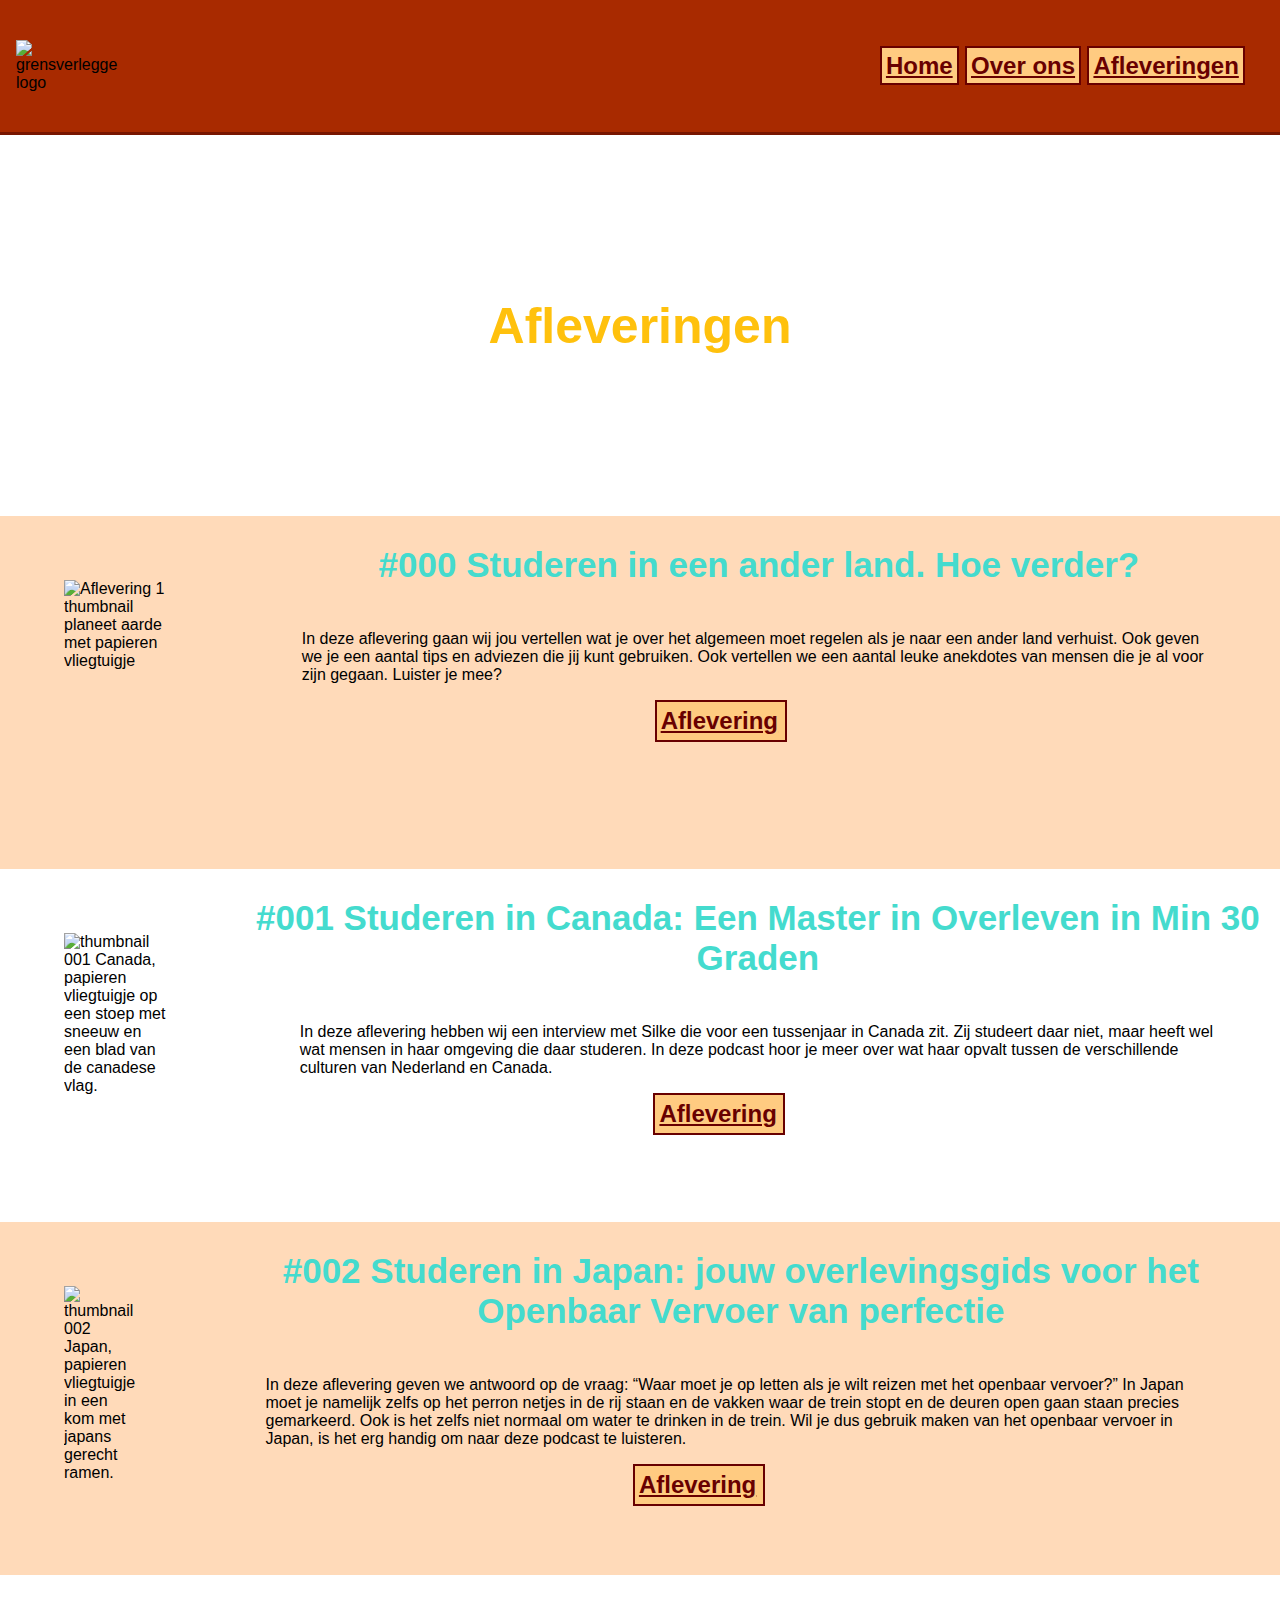
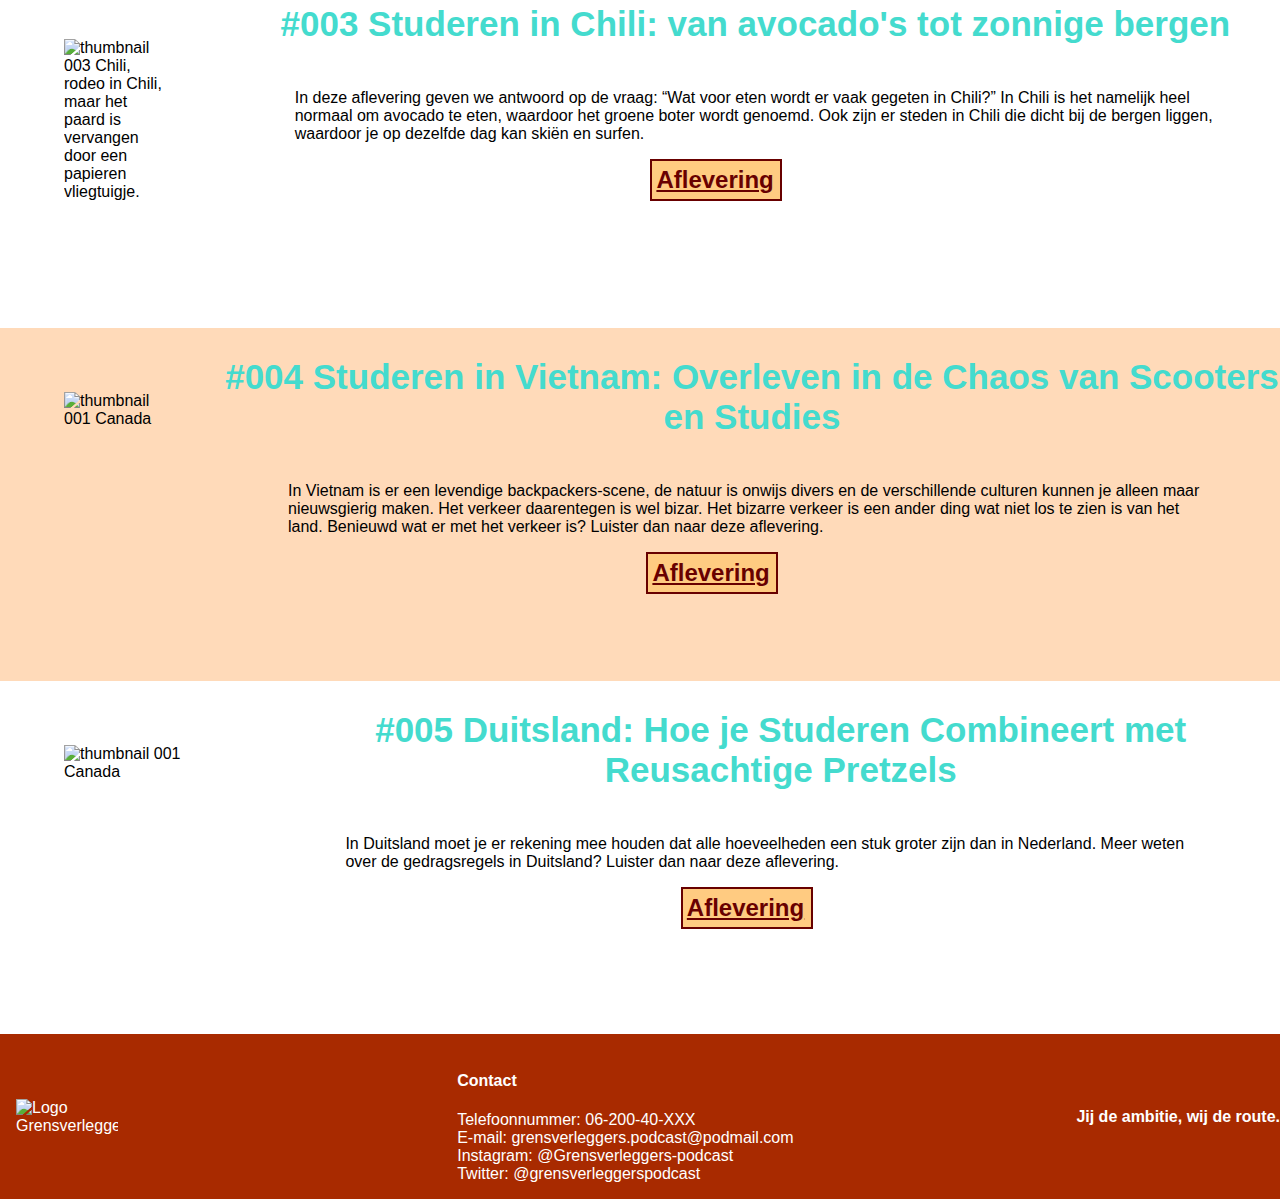
==== afleveringen.html @ 33323e70 "Add files via upload" ====
<!DOCTYPE html>
<html lang="nl">
<head>
    <meta charset="UTF-8">
    <meta name="viewport" content="width=device-width, initial-scale=1.0">
    <link rel="stylesheet" href="css/stijl.css">
    <title>Contact</title>
</head>
<body>
    <header>
        <img src="Images/GrensverleggersAsset-1.svg" alt="grensverleggers logo">
        <nav>
            <ul>
                <li><a href="index.html">Home</a></li>
                <li><a href="over-ons.html">Over ons</a></li>
                <li><a href="afleveringen.html">Afleveringen</a></li>
            </ul>
        </nav>
    </header>
    <main>
        <h1>Afleveringen</h1>
        <section class="aflevering">
            <img class="thumbnail" src="Images/000algemeen.jpg" alt="Aflevering 1 thumbnail planeet aarde met papieren vliegtuigje">
            <div>
                <h2>#000 Studeren in een ander land. Hoe verder?</h2>
                <p>
                    In deze aflevering gaan wij jou vertellen wat je over het algemeen moet regelen als je naar een ander land verhuist.
                    Ook geven we je een aantal tips en adviezen die jij kunt gebruiken. Ook vertellen we een aantal leuke anekdotes van mensen die je al voor zijn gegaan.
                    Luister je mee?
                </p>
                <a href="#">Aflevering</a>
            </div>
        </section>
        <section class="aflevering">
            <img class="thumbnail" src="Images/001canada.jpg" alt="thumbnail 001 Canada, papieren vliegtuigje op een stoep met sneeuw en een blad van de canadese vlag.">
            <div>
                <h2>#001 Studeren in Canada: Een Master in Overleven in Min 30 Graden</h2>
                <p>
                    In deze aflevering hebben wij een interview met Silke die voor een tussenjaar in Canada zit.
                    Zij studeert daar niet, maar heeft wel wat mensen in haar omgeving die daar studeren.
                    In deze podcast hoor je meer over wat haar opvalt tussen de verschillende culturen van Nederland en Canada.
                </p>
                <a href="#">Aflevering</a>
            </div>
        </section>
        <section class="aflevering">
            <img class="thumbnail" src="Images/002japan.jpg" alt="thumbnail 002 Japan, papieren vliegtuigje in een kom met japans gerecht ramen.">
            <div>
                <h2>#002 Studeren in Japan: jouw overlevingsgids voor het Openbaar Vervoer van perfectie</h2>
                <p>
                    In deze aflevering geven we antwoord op de vraag: “Waar moet je op letten als je wilt reizen met het openbaar vervoer?”
                    In Japan moet je namelijk zelfs op het perron netjes in de rij staan en de vakken waar de trein stopt en de deuren open gaan staan precies gemarkeerd.
                    Ook is het zelfs niet normaal om water te drinken in de trein.
                    Wil je dus gebruik maken van het openbaar vervoer in Japan, is het erg handig om naar deze podcast te luisteren.
                </p>
                <a href="#">Aflevering</a>
            </div>
        </section>
        <section class="aflevering">
            <img class="thumbnail" src="Images/003chili.jpg" alt="thumbnail 003 Chili, rodeo in Chili, maar het paard is vervangen door een papieren vliegtuigje.">
            <div>
                <h2>#003 Studeren in Chili: van avocado's tot zonnige bergen</h2>
                <p>
                    In deze aflevering geven we antwoord op de vraag: “Wat voor eten wordt er vaak gegeten in Chili?”
                    In Chili is het namelijk heel normaal om avocado te eten, waardoor het groene boter wordt genoemd.
                    Ook zijn er steden in Chili die dicht bij de bergen liggen, waardoor je op dezelfde dag kan skiën en surfen.
                </p>
                <a href="#">Aflevering</a>
            </div>
        </section>
        <section class="aflevering">
            <img class="thumbnail" src="Images/004vietnam.jpg" alt="thumbnail 001 Canada">
            <div>
                <h2>#004 Studeren in Vietnam: Overleven in de Chaos van Scooters en Studies</h2>
                <p>
                    In Vietnam is er een levendige backpackers-scene, de natuur is onwijs divers en de verschillende culturen kunnen je alleen maar nieuwsgierig maken.
                    Het verkeer daarentegen is wel bizar. Het bizarre verkeer is een ander ding wat niet los te zien is van het land.
                    Benieuwd wat er met het verkeer is? Luister dan naar deze aflevering.
                </p>
                <a href="#">Aflevering</a>
            </div>
        </section>
        <section class="aflevering">
            <img class="thumbnail" src="Images/005duitsland.jpg" alt="thumbnail 001 Canada">
            <div>
                <h2>#005 Duitsland: Hoe je Studeren Combineert met Reusachtige Pretzels</h2>
                <p>
                    In Duitsland moet je er rekening mee houden dat alle hoeveelheden een stuk groter zijn dan in Nederland.
                    Meer weten over de gedragsregels in Duitsland?
                    Luister dan naar deze aflevering.
                </p>
                <a href="#">Aflevering</a>
            </div>
        </section>
        
    </main>
    <footer>
        <img src="Images/GrensverleggersAsset-1.svg" alt="Logo Grensverleggers">
        <div>
            <ul>
                <li><h4>Contact</h4></li>
                <li>Telefoonnummer: 06-200-40-XXX</li>
                <li>E-mail: grensverleggers.podcast@podmail.com</li>
                <li>Instagram: @Grensverleggers-podcast</li>
                <li>Twitter: @grensverleggerspodcast</li>
            </ul>
        </div>
        <h4>Jij de ambitie, wij de route.</h4>
    </footer>
</body>
</html>
---- css/stijl.css ----
body {
    padding: 0%;
    margin: 0%;
}

header {
    display: flex;
    justify-content: space-between;
    align-items: center;
    background-color: rgb(168, 42, 0);
    border-bottom: 3px solid rgb(120, 22, 0);
    width: 100%;
    margin: 0%;
}

header img {
    height: 8%;
    width: 8%;
    padding: 1em;
    transition: transform 0.5s ease;
}

header img:hover {
    transform: scale(1.2) translateX(15px) translateY(15px);
}

header nav {
    text-align: right;
}

nav ul {
    display: flex;
    justify-content: center;
    padding: 2em;
}

nav li {
    padding: 0.2em;
}

a {
    padding: 4px;
    font-size: 1.5em;
    font-weight: bold;
    line-height: 30px;
    color:  rgb(104, 0, 0);
    border: 0.1em solid rgb(104, 0, 0);
    background-color: rgb(255, 203, 129);
    transition: all 0.5s ease;
}

a:hover {
    color: rgb(0, 71, 74);
    background-color: rgb(68, 219, 206);
    cursor: pointer;
}

a:focus {
    color: rgb(0, 71, 74);
    background-color: rgb(68, 219, 206);
}

h1 {
    color: rgb(255, 193, 13);
    text-align: center;
    padding-top: 10%;
    padding-bottom: 10%;
    font-size: 50px;
}

h2 {
    color: rgb(68, 219, 206);
    font-size: 35px;
    text-align: center;
}

p {
    margin-left: 4em;
    margin-right: 4em;
}

/*sections*/
section.home:nth-of-type(2){
    display: flex;
    flex-direction: column;
    align-items: center;
}

section.home:nth-of-type(3){
    background-color: peachpuff;
    display: flex;
    flex-direction: column;
}

section.home:nth-of-type(3) a {
    margin-left: 3em;
    margin-right: 3em;
    padding-bottom: 2em;
    font-size: 1em;
    padding: 0.5em;
    display: flex;
    justify-content: start;
    width: 6em;
}

section.home:nth-of-type(4) ul {
    display: flex;
    flex-direction: row;
    justify-content: space-evenly;
}

section.home:nth-of-type(4) li {
    display: flex;
    flex-direction: column;
    align-items: center;
    text-align: center;
    padding: 0.5em;
}

section.home:nth-of-type(5) div {
    background-color: rgb(255, 184, 113);
    display: flex;
    align-items: center;
}

section.home:nth-of-type(5) p {
    padding: 3em;
}

section.home:nth-of-type(5) img {
    height: 20%;
    width: 20%;
    margin: 1em;
    border: 0.5em solid;
    border-color: white;
}

section.home:nth-of-type(6) ul {
    display: flex;
    flex-direction: row;
    justify-content: space-around;
}

section.home:nth-of-type(6) li {
    display: flex;
    flex-direction: column;
    align-items: center;
    text-align: center;
    padding: 0.5em;
}

section.home:nth-of-type(7){
    background-color: peachpuff;
}

section.home:nth-of-type(7) div {
    display: flex;
    justify-content: space-evenly;
}

section.home:nth-of-type(7) img {
    margin: 0.5em;
}

h3 {
    font-family: 'Courier New', Courier, monospace;
    font-size: 1.7em;
}

ul {
    list-style-type: none;
}

body {
    font-family: Arial, Helvetica, sans-serif;
}

iframe {
    width: 40em;
    height: 10em;
}

/*afleveringen*/
.aflevering:nth-of-type(odd) {
    background-color: peachpuff;
}

.aflevering {
    display: flex;
    justify-content: space-around;
}

.aflevering div {
    display: flex;
    flex-direction: column;
}

.aflevering a {
    width: 5em;
    margin-left: 40%;
}

.thumbnail {
    height: 25vh;
    width: 25vh;
    margin: 4em;
}

/*over ons*/
.overons:nth-of-type(2) {
    display: flex;
    justify-content: center;
    flex-direction: column;
}

video {
    height: 50vh;
    width: 80vh;
    margin-left: 30%;
    margin-right: 30%;
}

video:hover {
    cursor: pointer;
}

section.overons:nth-of-type(3) {
    background-color: peachpuff;
}

.toria {
    display: flex;
    flex-direction: row;
}

.toria img {
    height: 10%;
    width: 10%;
    margin: 1em;
}

.freddy {
    display: flex;
    flex-direction: row;
    justify-content: end;
}

.freddy img {
    height: 10%;
    width: 10%;
    margin: 1em;
}

.freddy h3, .freddy p {
    display: flex;
    justify-content: end;
    text-align: end;
}

footer {
    background-color:rgb(168, 42, 0);
    color: white;
    display: flex;
    justify-content: space-between;
    align-items: center;
}

footer img {
    height: 8%;
    width: 8%;
    padding: 1em;
    transition: transform 1.0s ease;
}

footer div {
    display: flex;
    flex-direction: column;
    justify-content: center;
}
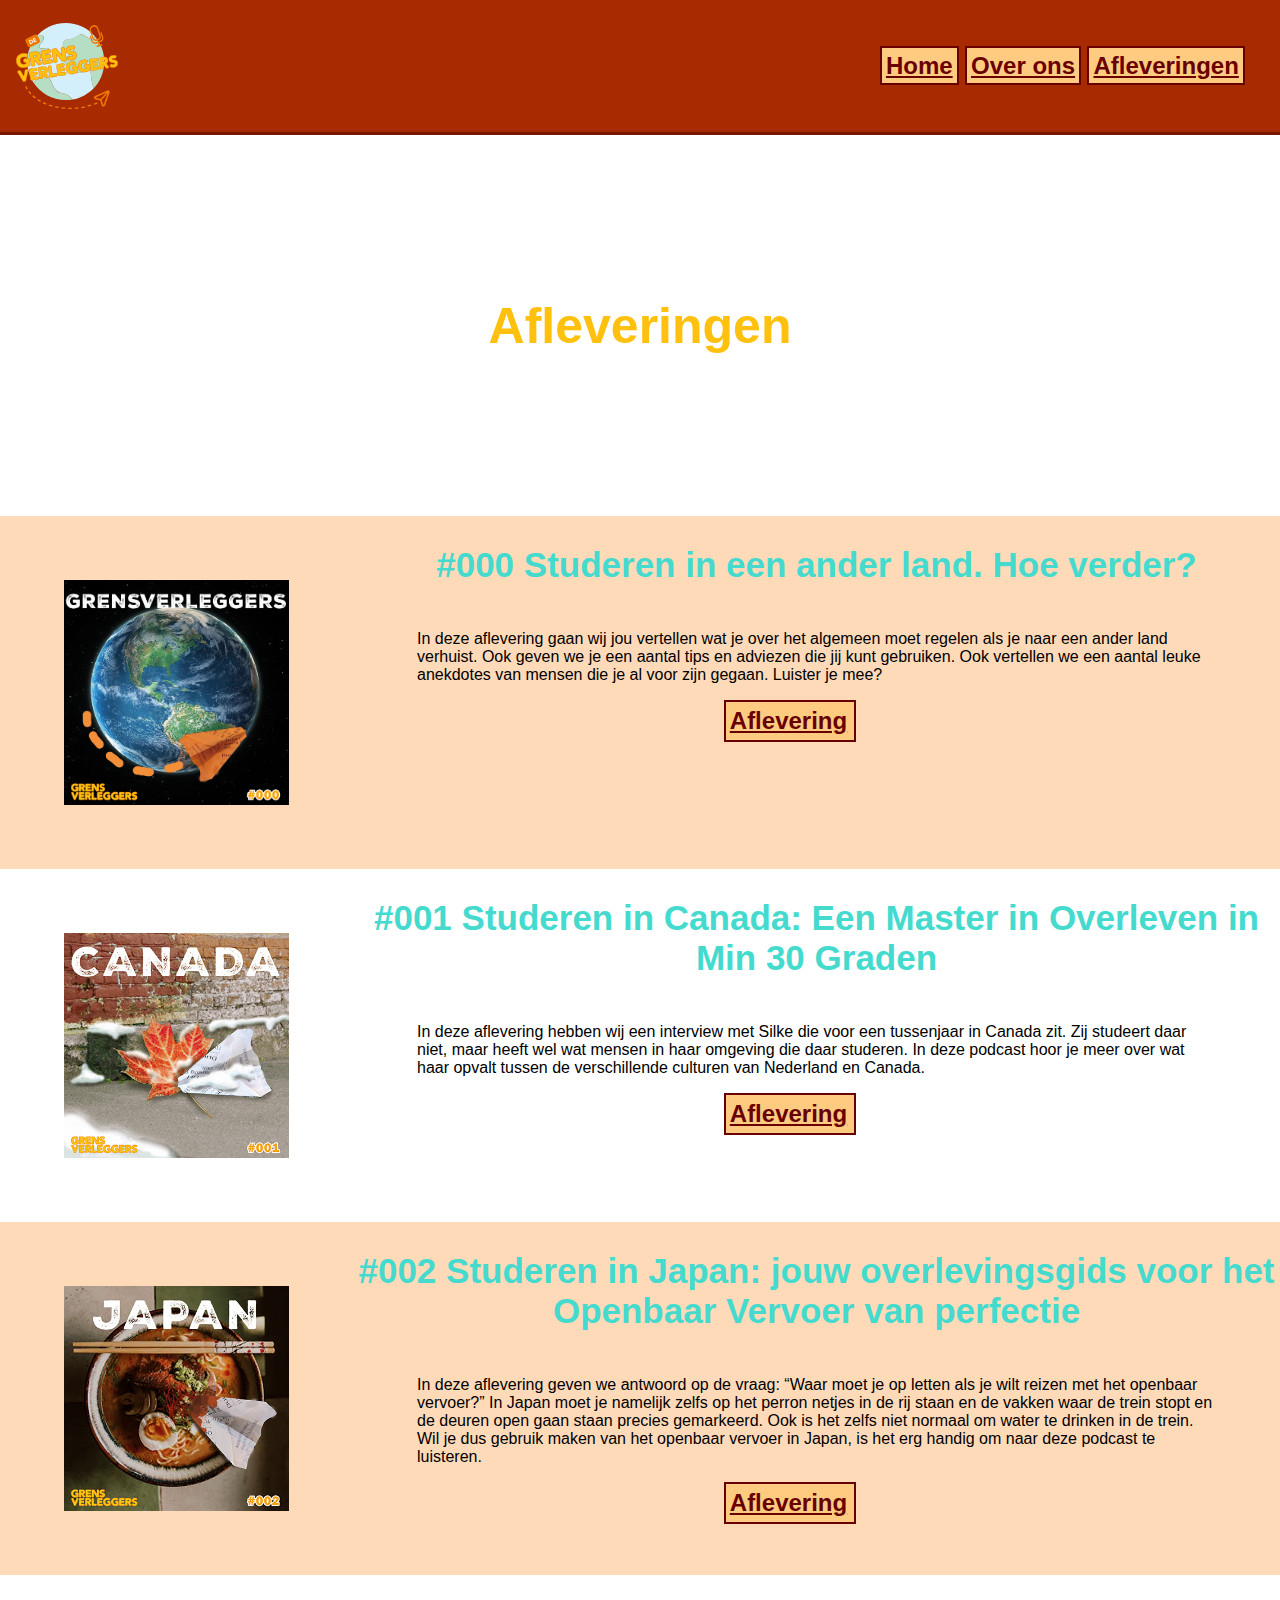
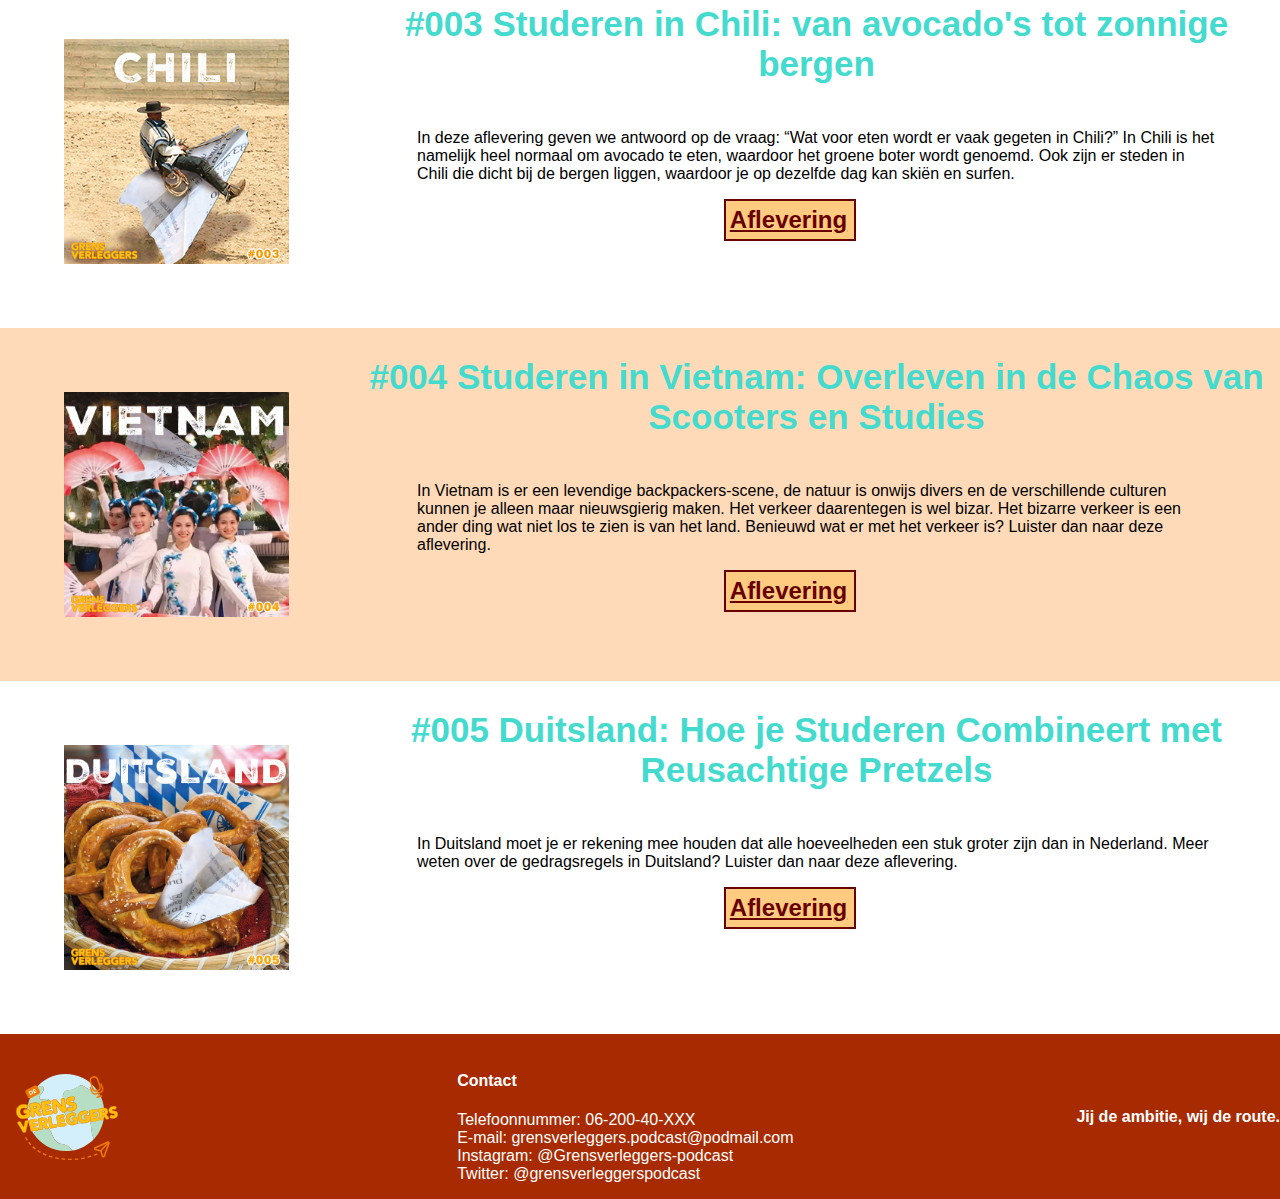
==== commit ce446790: "Add files via upload" ====
--- a/afleveringen.html
+++ b/afleveringen.html
@@ -8,7 +8,7 @@
 </head>
 <body>
     <header>
-        <img src="Images/GrensverleggersAsset-1.svg" alt="grensverleggers logo">
+        <img src="images/GrensverleggersAsset-1.svg" alt="grensverleggers logo">
         <nav>
             <ul>
                 <li><a href="index.html">Home</a></li>
@@ -20,7 +20,7 @@
     <main>
         <h1>Afleveringen</h1>
         <section class="aflevering">
-            <img class="thumbnail" src="Images/000algemeen.jpg" alt="Aflevering 1 thumbnail planeet aarde met papieren vliegtuigje">
+            <img class="thumbnail" src="images/000algemeen.jpg" alt="Aflevering 1 thumbnail planeet aarde met papieren vliegtuigje">
             <div>
                 <h2>#000 Studeren in een ander land. Hoe verder?</h2>
                 <p>
@@ -32,7 +32,7 @@
             </div>
         </section>
         <section class="aflevering">
-            <img class="thumbnail" src="Images/001canada.jpg" alt="thumbnail 001 Canada, papieren vliegtuigje op een stoep met sneeuw en een blad van de canadese vlag.">
+            <img class="thumbnail" src="images/001canada.jpg" alt="thumbnail 001 Canada, papieren vliegtuigje op een stoep met sneeuw en een blad van de canadese vlag.">
             <div>
                 <h2>#001 Studeren in Canada: Een Master in Overleven in Min 30 Graden</h2>
                 <p>
@@ -44,7 +44,7 @@
             </div>
         </section>
         <section class="aflevering">
-            <img class="thumbnail" src="Images/002japan.jpg" alt="thumbnail 002 Japan, papieren vliegtuigje in een kom met japans gerecht ramen.">
+            <img class="thumbnail" src="images/002japan.jpg" alt="thumbnail 002 Japan, papieren vliegtuigje in een kom met japans gerecht ramen.">
             <div>
                 <h2>#002 Studeren in Japan: jouw overlevingsgids voor het Openbaar Vervoer van perfectie</h2>
                 <p>
@@ -57,7 +57,7 @@
             </div>
         </section>
         <section class="aflevering">
-            <img class="thumbnail" src="Images/003chili.jpg" alt="thumbnail 003 Chili, rodeo in Chili, maar het paard is vervangen door een papieren vliegtuigje.">
+            <img class="thumbnail" src="images/003chili.jpg" alt="thumbnail 003 Chili, rodeo in Chili, maar het paard is vervangen door een papieren vliegtuigje.">
             <div>
                 <h2>#003 Studeren in Chili: van avocado's tot zonnige bergen</h2>
                 <p>
@@ -69,7 +69,7 @@
             </div>
         </section>
         <section class="aflevering">
-            <img class="thumbnail" src="Images/004vietnam.jpg" alt="thumbnail 001 Canada">
+            <img class="thumbnail" src="images/004vietnam.jpg" alt="thumbnail 001 Canada">
             <div>
                 <h2>#004 Studeren in Vietnam: Overleven in de Chaos van Scooters en Studies</h2>
                 <p>
@@ -81,7 +81,7 @@
             </div>
         </section>
         <section class="aflevering">
-            <img class="thumbnail" src="Images/005duitsland.jpg" alt="thumbnail 001 Canada">
+            <img class="thumbnail" src="images/005duitsland.jpg" alt="thumbnail 001 Canada">
             <div>
                 <h2>#005 Duitsland: Hoe je Studeren Combineert met Reusachtige Pretzels</h2>
                 <p>
@@ -95,7 +95,7 @@
         
     </main>
     <footer>
-        <img src="Images/GrensverleggersAsset-1.svg" alt="Logo Grensverleggers">
+        <img src="images/GrensverleggersAsset-1.svg" alt="Logo Grensverleggers">
         <div>
             <ul>
                 <li><h4>Contact</h4></li>
